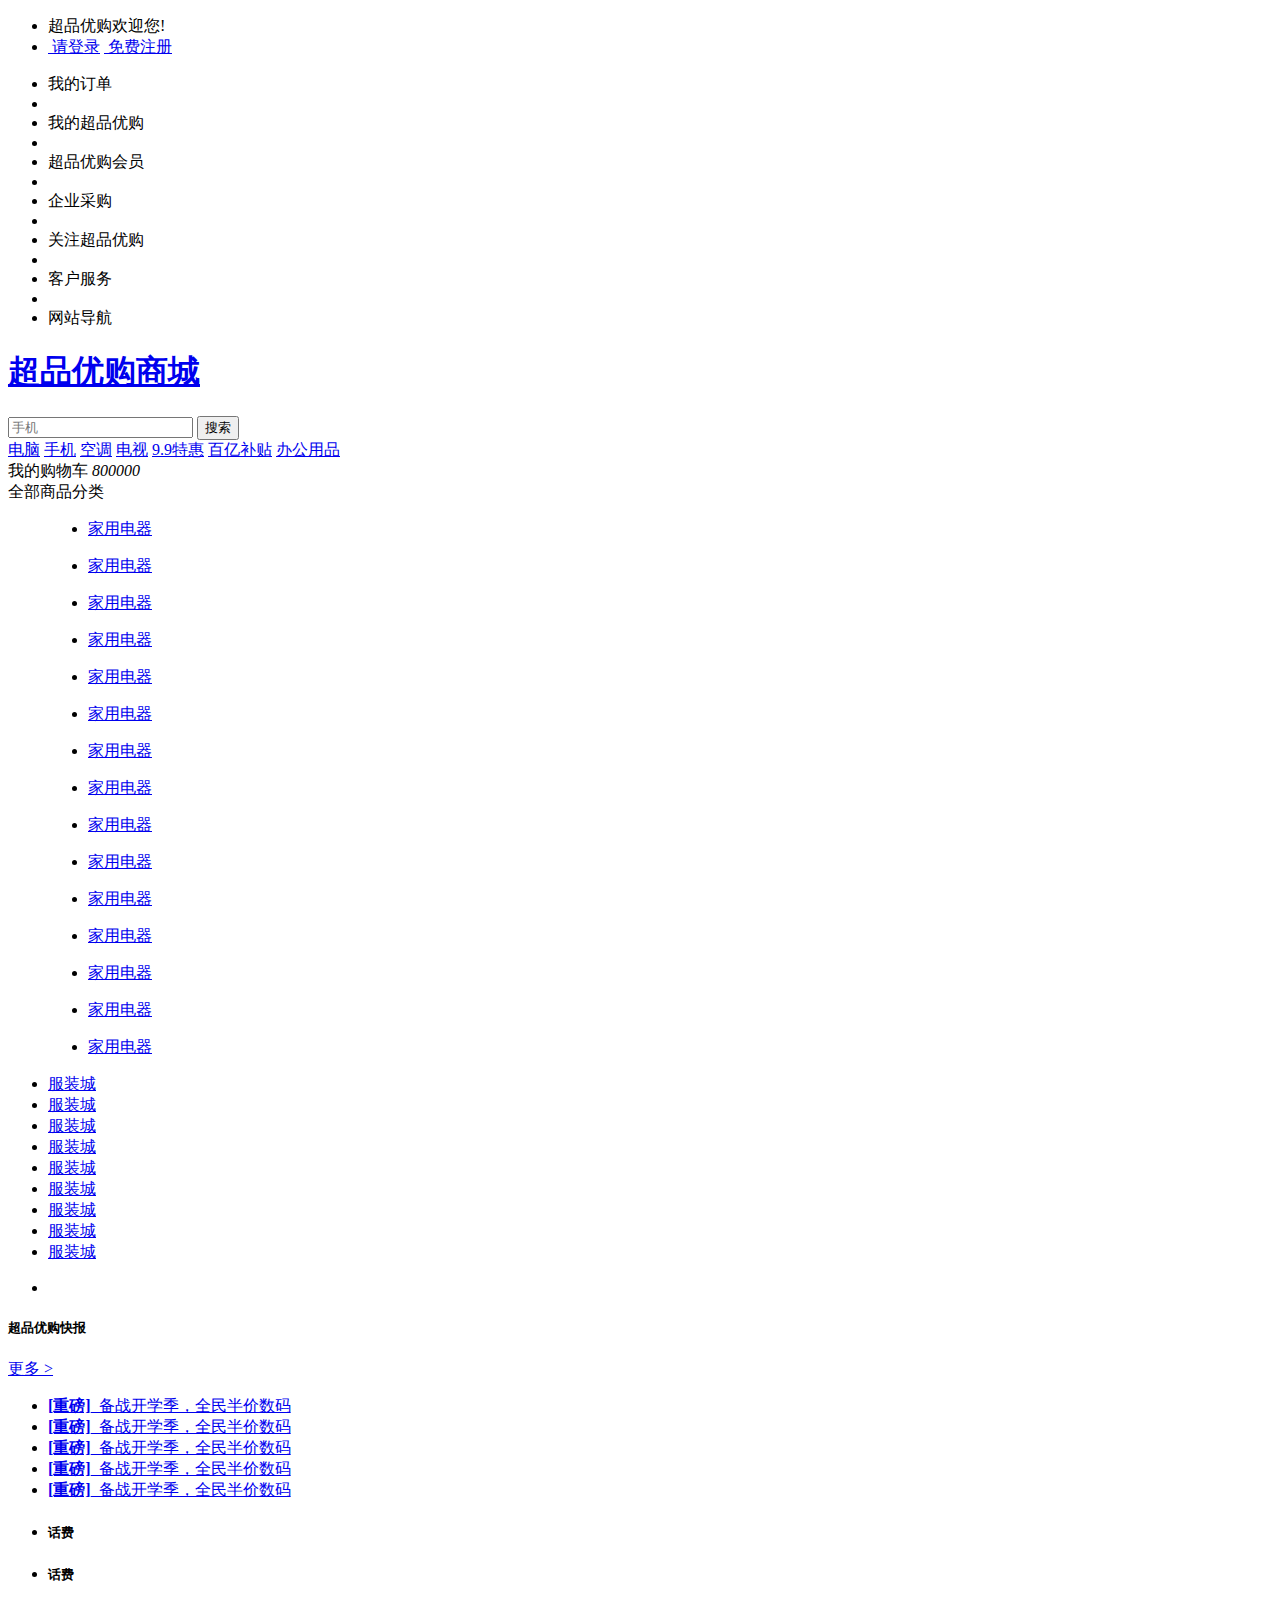
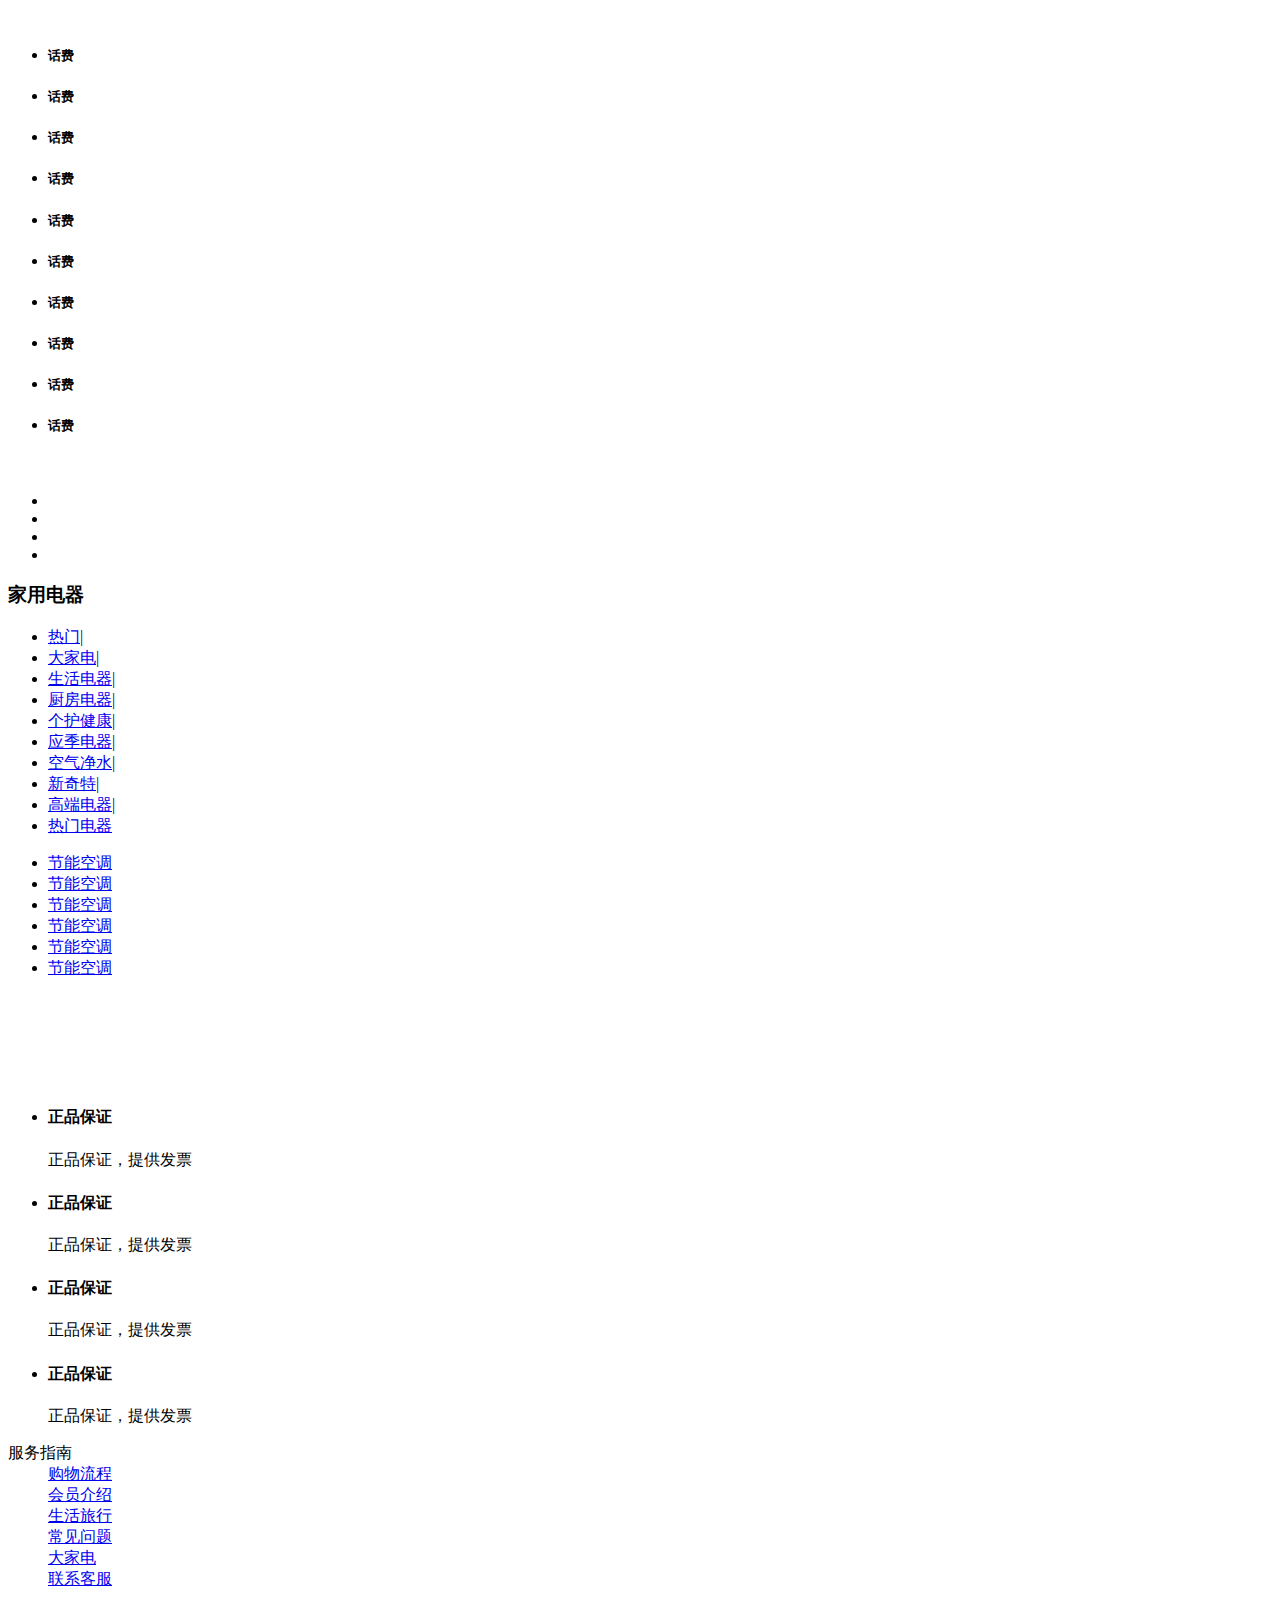
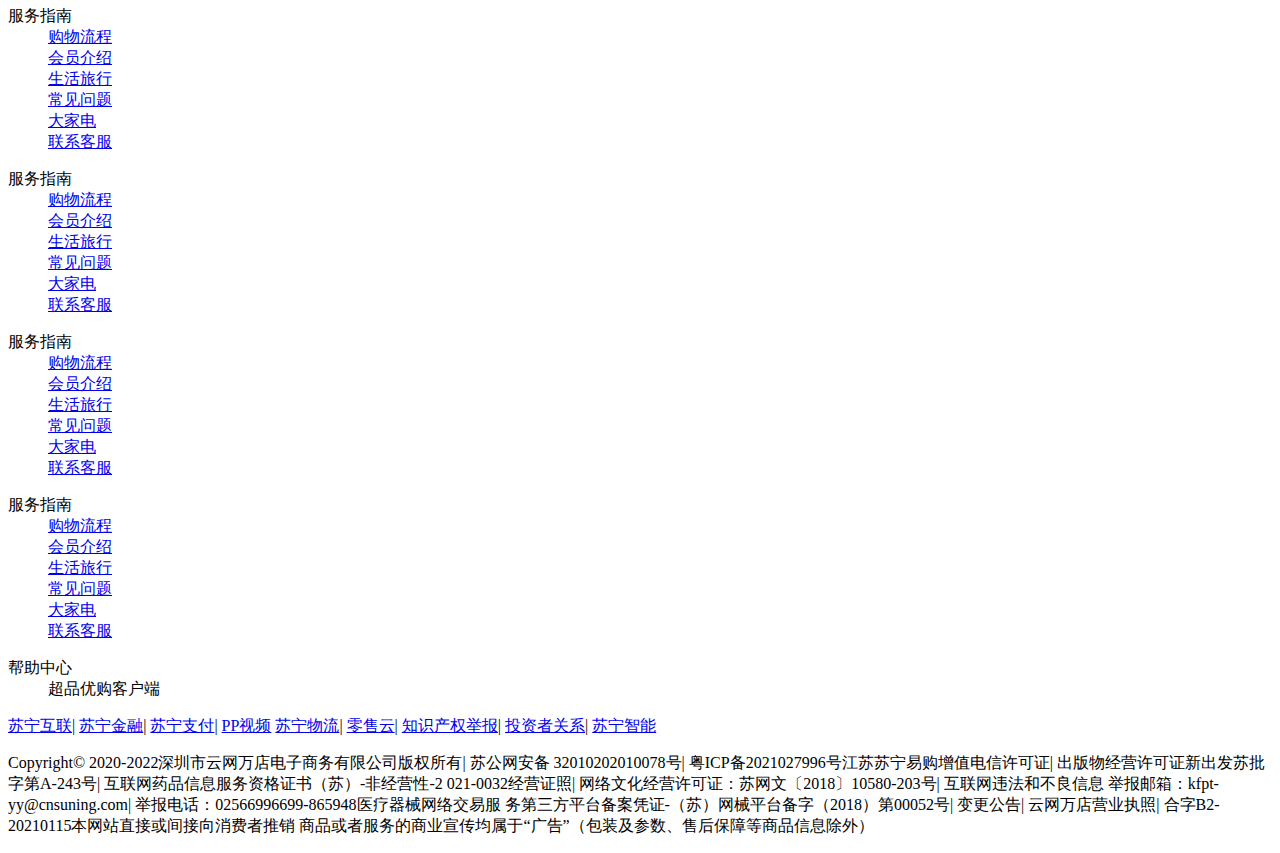
==== index.html @ 3c4c489f "Add files via upload" ====
<!DOCTYPE html>
<html lang="en">

<head>
    <meta charset="UTF-8">
    <meta http-equiv="X-UA-Compatible" content="IE=edge">
    <meta name="viewport" content="width=device-width, initial-scale=1.0">
    <title>超品优购</title>
    <link rel="stylesheet" href="/css/综合案例2/css/base.css">
    <link rel="stylesheet" href="/css/综合案例2/css/common.css">
    <link rel="stylesheet" href="/css/综合案例2/css/index.css">
    <link rel="shortcut icon" href="favicon.ico">
</head>

<body>
    <section class="shortcut">
        <div class="w">
            <div class="fl">
                <ul>
                    <li>超品优购欢迎您!&nbsp</li>
                    <li>
                        <a href="#">&nbsp请登录</a>
                        <a href="#" class="style_red">&nbsp免费注册</a>
                    </li>
                </ul>
            </div>
            <div class="fr">
                <ul>
                    <li>我的订单</li>
                    <li></li>
                    <li class="arrow-icon">我的超品优购</li>
                    <li></li>
                    <li>超品优购会员</li>
                    <li></li>
                    <li>企业采购</li>
                    <li></li>
                    <li class="arrow-icon">关注超品优购</li>
                    <li></li>
                    <li class="arrow-icon">客户服务</li>
                    <li></li>
                    <li class="arrow-icon">网站导航</li>
                </ul>
            </div>
        </div>
    </section>
    <header class="w header">
        <div class="logo">
            <h1><a href="index.html" title="超品优购商城">超品优购商城</a>
            </h1>
        </div>
        <div class="search">
            <input type="search" name="" id="" placeholder="手机">
            <button value="">搜索 </button>
        </div>
        <div class="hotwords">
            <a href="#" class="style_red">电脑</a>
            <a href="#">手机</a>
            <a href="#">空调</a>
            <a href="#">电视</a>
            <a href="#">9.9特惠</a>
            <a href="#">百亿补贴</a>
            <a href="#">办公用品</a>
        </div>
        <div class="shopcar">
            我的购物车
            <i class="count">
                800000
            </i>
        </div>
    </header>
    <nav class="nav">
        <div class="w">
            <div class="dropdowm">
                <dt>全部商品分类</dt>
                <dd>
                    <ul><li><a href="#">家用电器</a></li></ul>
                    <ul><li><a href="#">家用电器</a></li></ul>
                    <ul><li><a href="#">家用电器</a></li></ul>
                    <ul><li><a href="#">家用电器</a></li></ul>
                    <ul><li><a href="#">家用电器</a></li></ul>
                    <ul><li><a href="#">家用电器</a></li></ul>
                    <ul><li><a href="#">家用电器</a></li></ul>
                    <ul><li><a href="#">家用电器</a></li></ul>
                    <ul><li><a href="#">家用电器</a></li></ul>
                    <ul><li><a href="#">家用电器</a></li></ul>
                    <ul><li><a href="#">家用电器</a></li></ul>
                    <ul><li><a href="#">家用电器</a></li></ul>
                    <ul><li><a href="#">家用电器</a></li></ul>
                    <ul><li><a href="#">家用电器</a></li></ul>
                    <ul><li><a href="#">家用电器</a></li></ul>
                </dd>
            </div>
        </div>
            <div class="navitems">
                <ul>
                    <li><a href="#">服装城</a></li>
                    <li><a href="#">服装城</a></li>
                    <li><a href="#">服装城</a></li>
                    <li><a href="#">服装城</a></li>
                    <li><a href="#">服装城</a></li>
                    <li><a href="#">服装城</a></li>
                    <li><a href="#">服装城</a></li>
                    <li><a href="#">服装城</a></li>
                    <li><a href="#">服装城</a></li>
                </ul>
            
        </div>
    </nav>
    <div class="w">
        <div class="main">
            <div class="focus">
                <ul><li>
                    <img src="/css/综合案例2/upload/focus1.png" alt="">
                </li></ul>
            </div>
            <div class="newflash">
                <div class="firstnew">
                    <div class="newstop">
                        <div class="newsleft"><h5>超品优购快报</h5></div>
                        <div class="newsright"><a href="#">更多 ></a></div>
                    </div>
                    <div class="newslist">
                        <ul>
                            <li><a href="#"><strong>[重磅]</strong>&nbsp&nbsp备战开学季，全民半价数码</a></li>
                            <li><a href="#"><strong>[重磅]</strong>&nbsp&nbsp备战开学季，全民半价数码</a></li>
                            <li><a href="#"><strong>[重磅]</strong>&nbsp&nbsp备战开学季，全民半价数码</a></li>
                            <li><a href="#"><strong>[重磅]</strong>&nbsp&nbsp备战开学季，全民半价数码</a></li>
                            <li><a href="#"><strong>[重磅]</strong>&nbsp&nbsp备战开学季，全民半价数码</a></li>
                           
                           
                        </ul>
                    </div>
                </div>
                <div class="secoendnew">
                    <ul>
                        <li><i></i><p><h5>话费</h5></p></li>
                        <li><i></i><p><h5>话费</h5></p>
                        <img src="/css/综合案例2/images/success.png" alt="" class="jian"></li>
                        <li><i></i><p><h5>话费</h5></p></li>
                        <li><i></i><p><h5>话费</h5></p></li>
                        <li><i></i><p><h5>话费</h5></p></li>
                        <li><i></i><p><h5>话费</h5></p></li>
                        <li><i></i><p><h5>话费</h5></p></li>
                        <li><i></i><p><h5>话费</h5></p></li>
                        <li><i></i><p><h5>话费</h5></p></li>
                        <li><i></i><p><h5>话费</h5></p></li>
                        <li><i></i><p><h5>话费</h5></p></li>
                        <li><i></i><p><h5>话费</h5></p></li>
                      
                    </ul>
                </div>
                <div class="img"></div>
            </div>
        </div>
    </div>
    <div class="w recom">
        <div class="recom_hd"><img src="/css/综合案例2/images/recom.png" alt=""></div>
        <div class="recom_bd"><ul>
            <li><img src="/css/综合案例2/upload/recom_03.jpg" alt=""></li>
            <li><img src="/css/综合案例2/upload/recom_03.jpg" alt=""></li>
            <li><img src="/css/综合案例2/upload/recom_03.jpg" alt=""></li>
            <li><img src="/css/综合案例2/upload/recom_03.jpg" alt=""></li>
        </ul></div>
    </div>
    <div class="floor">
        <div class="w jiadian">
            <div class="box_hd">
                <h3>家用电器</h3>
                <div class="tab_list">
                    <ul>
                        <li><a href="#" class="style_red">热门</a>|</li>
                        <li><a href="#">大家电</a>|</li>
                        <li><a href="#">生活电器</a>|</li>
                        <li><a href="#">厨房电器</a>|</li>
                        <li><a href="#">个护健康</a>|</li>
                        <li><a href="#">应季电器</a>|</li>
                        <li><a href="#">空气净水</a>|</li>
                        <li><a href="#">新奇特</a>|</li>
                        <li><a href="#">高端电器</a>|</li>
                        <li><a href="#">热门电器</a></li>
                    </ul>
                </div>
            </div>
            <div class="box_bd">
                <div class="tab_content">
                        <div class="tab_list_item">
                            <div class="col_210">
                                <ul>
                                    <li><a href="#">节能空调</a></li>
                                    <li><a href="#">节能空调</a></li>
                                    <li><a href="#">节能空调</a></li>
                                    <li><a href="#">节能空调</a></li>
                                    <li><a href="#">节能空调</a></li>
                                    <li><a href="#">节能空调</a></li>
                                    <a href="#">
                                        <img src="/css/综合案例2/upload/floor-1-1.png" alt="">
                                    </a>
                                </ul>
                            </div>
                            <div class="col_329">
                                <a href="#"><img src="/css/综合案例2/upload/floor-1-b01.png" alt=""></a>
                            </div>
                            <div class="col_221">
                                <a href="#" class="bb"><img src="/css/综合案例2/upload/floor-1-2.png" alt=""></a>
                                <a href="#"><img src="/css/综合案例2/upload/floor-1-3.png" alt=""></a>
                            </div>
                            <div class="col_221">
                                <a href="#"><img src="/css/综合案例2/upload/floor-1-4.png" alt=""></a>
                            </div>
                            <div class="col_219">
                                <a href="#" class="bb"><img src="/css/综合案例2/upload/floor-1-5.png" alt=""></a>
                                <a href="#"><img src="/css/综合案例2/upload/floor-1-6.png" alt=""></a>
                            </div>
                        </div>
                </div>
            </div>
        </div>
    </div>
    <footer class="footer ">
        <div class="w">
            <div class="mod_service">
               <ul class="service_txt">
                <li><h5></h5><h4>正品保证</h4><p>正品保证，提供发票</p></li>
                <li><h5></h5><h4>正品保证</h4><p>正品保证，提供发票</p></li>
                <li><h5></h5><h4>正品保证</h4><p>正品保证，提供发票</p></li>
                <li><h5></h5><h4>正品保证</h4><p>正品保证，提供发票</p></li>
               </ul>
            </div>
            <div class="mod_help">
                <dl>
                    <dt>服务指南</dt>
                    <dd><a href="#">购物流程</a></dd>
                    <dd><a href="#">会员介绍</a></dd>
                    <dd><a href="#">生活旅行</a></dd>
                    <dd><a href="#">常见问题</a></dd>
                    <dd><a href="#">大家电</a></dd>
                    <dd><a href="#">联系客服</a></dd>
                </dl>
                <dl>
                    <dt>服务指南</dt>
                    <dd><a href="#">购物流程</a></dd>
                    <dd><a href="#">会员介绍</a></dd>
                    <dd><a href="#">生活旅行</a></dd>
                    <dd><a href="#">常见问题</a></dd>
                    <dd><a href="#">大家电</a></dd>
                    <dd><a href="#">联系客服</a></dd>
                </dl>
                <dl>
                    <dt>服务指南</dt>
                    <dd><a href="#">购物流程</a></dd>
                    <dd><a href="#">会员介绍</a></dd>
                    <dd><a href="#">生活旅行</a></dd>
                    <dd><a href="#">常见问题</a></dd>
                    <dd><a href="#">大家电</a></dd>
                    <dd><a href="#">联系客服</a></dd>
                </dl>
                <dl>
                    <dt>服务指南</dt>
                    <dd><a href="#">购物流程</a></dd>
                    <dd><a href="#">会员介绍</a></dd>
                    <dd><a href="#">生活旅行</a></dd>
                    <dd><a href="#">常见问题</a></dd>
                    <dd><a href="#">大家电</a></dd>
                    <dd><a href="#">联系客服</a></dd>
                </dl>
                <dl>
                    <dt>服务指南</dt>
                    <dd><a href="#">购物流程</a></dd>
                    <dd><a href="#">会员介绍</a></dd>
                    <dd><a href="#">生活旅行</a></dd>
                    <dd><a href="#">常见问题</a></dd>
                    <dd><a href="#">大家电</a></dd>
                    <dd><a href="#">联系客服</a></dd>
                </dl>
                <dl>
                    <dt>帮助中心</dt>
                    <dd><img src="/css/综合案例2/images/wx_cz.jpg" alt="">超品优购客户端</dd>
                </dl>
            </div>
            <div class="mod_copyright">


                <div class="links">
                    <a href="#">苏宁互联</a>|
                    <a href="#">苏宁金融</a>|
                    <a href="#">苏宁支付</a>|
                    <a href="#">PP视频</a>
                    <a href="#">苏宁物流</a>|
                    <a href="#">零售云</a>|
                    <a href="#">知识产权举报</a>|
                    <a href="#">投资者关系</a>|
                    <a href="#">苏宁智能</a>
                   </div>
                <div class="copyright">
                    <p>Copyright© 2020-2022深圳市云网万店电子商务有限公司版权所有| 
                        苏公网安备 32010202010078号| 粤ICP备2021027996号江苏苏宁易购增值电信许可证| 
                        出版物经营许可证新出发苏批字第A-243号| 互联网药品信息服务资格证书（苏）-非经营性-2
                        021-0032经营证照| 网络文化经营许可证：苏网文〔2018〕10580-203号| 互联网违法和不良信息
                        举报邮箱：kfpt-yy@cnsuning.com| 举报电话：02566996699-865948医疗器械网络交易服
                        务第三方平台备案凭证-（苏）网械平台备字（2018）第00052号| 变更公告| 云网万店营业执照| 合字B2-20210115本网站直接或间接向消费者推销
                        商品或者服务的商业宣传均属于“广告”（包装及参数、售后保障等商品信息除外）</p></div>
            </div>

        </div>
    </footer>
</body>

</html>
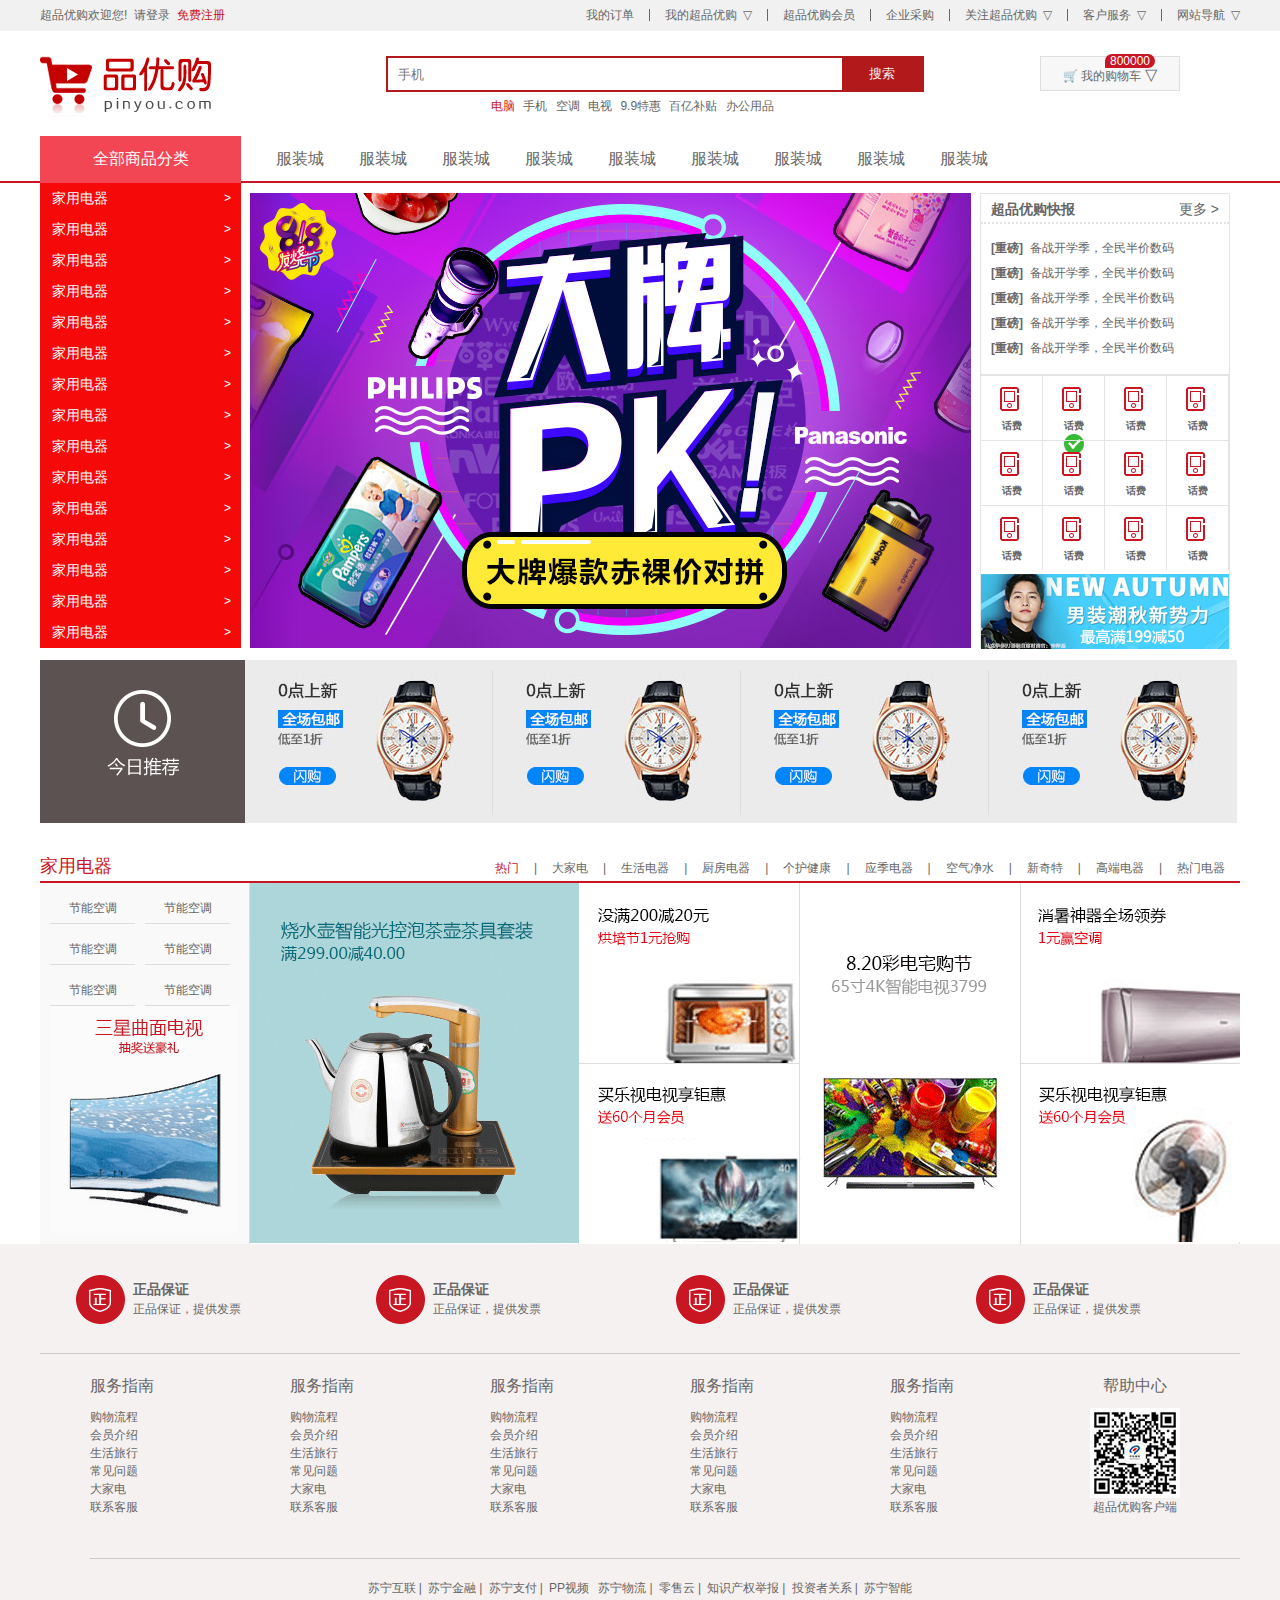
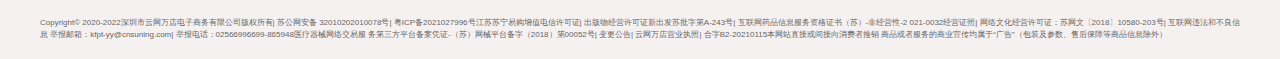
==== commit 01dd550b: "Add files via upload" ====
--- a/index.html
+++ b/index.html
@@ -6,9 +6,9 @@
     <meta http-equiv="X-UA-Compatible" content="IE=edge">
     <meta name="viewport" content="width=device-width, initial-scale=1.0">
     <title>超品优购</title>
-    <link rel="stylesheet" href="/css/综合案例2/css/base.css">
-    <link rel="stylesheet" href="/css/综合案例2/css/common.css">
-    <link rel="stylesheet" href="/css/综合案例2/css/index.css">
+    <link rel="stylesheet" href="/css/base.css">
+    <link rel="stylesheet" href="/css/common.css">
+    <link rel="stylesheet" href="/css/index.css">
     <link rel="shortcut icon" href="favicon.ico">
 </head>
 
@@ -110,7 +110,7 @@
         <div class="main">
             <div class="focus">
                 <ul><li>
-                    <img src="/css/综合案例2/upload/focus1.png" alt="">
+                    <img src="/upload/focus1.png" alt="">
                 </li></ul>
             </div>
             <div class="newflash">
@@ -135,7 +135,7 @@
                     <ul>
                         <li><i></i><p><h5>话费</h5></p></li>
                         <li><i></i><p><h5>话费</h5></p>
-                        <img src="/css/综合案例2/images/success.png" alt="" class="jian"></li>
+                        <img src="/images/success.png" alt="" class="jian"></li>
                         <li><i></i><p><h5>话费</h5></p></li>
                         <li><i></i><p><h5>话费</h5></p></li>
                         <li><i></i><p><h5>话费</h5></p></li>
@@ -154,12 +154,12 @@
         </div>
     </div>
     <div class="w recom">
-        <div class="recom_hd"><img src="/css/综合案例2/images/recom.png" alt=""></div>
+        <div class="recom_hd"><img src="/images/recom.png" alt=""></div>
         <div class="recom_bd"><ul>
-            <li><img src="/css/综合案例2/upload/recom_03.jpg" alt=""></li>
-            <li><img src="/css/综合案例2/upload/recom_03.jpg" alt=""></li>
-            <li><img src="/css/综合案例2/upload/recom_03.jpg" alt=""></li>
-            <li><img src="/css/综合案例2/upload/recom_03.jpg" alt=""></li>
+            <li><img src="/upload/recom_03.jpg" alt=""></li>
+            <li><img src="/upload/recom_03.jpg" alt=""></li>
+            <li><img src="/upload/recom_03.jpg" alt=""></li>
+            <li><img src="/upload/recom_03.jpg" alt=""></li>
         </ul></div>
     </div>
     <div class="floor">
@@ -193,23 +193,23 @@
                                     <li><a href="#">节能空调</a></li>
                                     <li><a href="#">节能空调</a></li>
                                     <a href="#">
-                                        <img src="/css/综合案例2/upload/floor-1-1.png" alt="">
+                                        <img src="/upload/floor-1-1.png" alt="">
                                     </a>
                                 </ul>
                             </div>
                             <div class="col_329">
-                                <a href="#"><img src="/css/综合案例2/upload/floor-1-b01.png" alt=""></a>
+                                <a href="#"><img src="/upload/floor-1-b01.png" alt=""></a>
                             </div>
                             <div class="col_221">
-                                <a href="#" class="bb"><img src="/css/综合案例2/upload/floor-1-2.png" alt=""></a>
-                                <a href="#"><img src="/css/综合案例2/upload/floor-1-3.png" alt=""></a>
+                                <a href="#" class="bb"><img src="/upload/floor-1-2.png" alt=""></a>
+                                <a href="#"><img src="/upload/floor-1-3.png" alt=""></a>
                             </div>
                             <div class="col_221">
-                                <a href="#"><img src="/css/综合案例2/upload/floor-1-4.png" alt=""></a>
+                                <a href="#"><img src="/upload/floor-1-4.png" alt=""></a>
                             </div>
                             <div class="col_219">
-                                <a href="#" class="bb"><img src="/css/综合案例2/upload/floor-1-5.png" alt=""></a>
-                                <a href="#"><img src="/css/综合案例2/upload/floor-1-6.png" alt=""></a>
+                                <a href="#" class="bb"><img src="/upload/floor-1-5.png" alt=""></a>
+                                <a href="#"><img src="/upload/floor-1-6.png" alt=""></a>
                             </div>
                         </div>
                 </div>
@@ -274,7 +274,7 @@
                 </dl>
                 <dl>
                     <dt>帮助中心</dt>
-                    <dd><img src="/css/综合案例2/images/wx_cz.jpg" alt="">超品优购客户端</dd>
+                    <dd><img src="/images/wx_cz.jpg" alt="">超品优购客户端</dd>
                 </dl>
             </div>
             <div class="mod_copyright">
--- a/css/base.css
+++ b/css/base.css
@@ -0,0 +1,71 @@
+/* 把我们所有标签的内外边距清零 */
+* {
+    margin: 0;
+    padding: 0;
+    /* css3盒子模型 */
+    box-sizing: border-box;
+}
+/* em 和 i 斜体的文字不倾斜 */
+em,
+i {
+    font-style: normal
+}
+/* 去掉li 的小圆点 */
+li {
+    list-style: none
+}
+
+img {
+    /* border 0 照顾低版本浏览器 如果 图片外面包含了链接会有边框的问题 */
+    border: 0;
+    /* 取消图片底侧有空白缝隙的问题 */
+    vertical-align: middle
+}
+
+button {
+    /* 当我们鼠标经过button 按钮的时候，鼠标变成小手 */
+    cursor: pointer
+}
+
+a {
+    color: #666;
+    text-decoration: none
+}
+
+a:hover {
+    color: #c81623
+}
+
+button,
+input {
+    /* "\5B8B\4F53" 就是宋体的意思 这样浏览器兼容性比较好 */
+    font-family: Microsoft YaHei, Heiti SC, tahoma, arial, Hiragino Sans GB, "\5B8B\4F53", sans-serif;
+    /* 默认有灰色边框我们需要手动去掉 */
+    border: 0; 
+    outline: none;
+}
+
+body {
+    /* CSS3 抗锯齿形 让文字显示的更加清晰 */
+    -webkit-font-smoothing: antialiased;
+    background-color: #fff;
+    font: 12px/1.5 Microsoft YaHei, Heiti SC, tahoma, arial, Hiragino Sans GB, "\5B8B\4F53", sans-serif;
+    color: #666
+}
+
+.hide,
+.none {
+    display: none
+}
+/* 清除浮动 */
+.clearfix:after {
+    visibility: hidden;
+    clear: both;
+    display: block;
+    content: ".";
+    height: 0
+}
+
+.clearfix {
+    *zoom: 1
+}--- a/css/common.css
+++ b/css/common.css
@@ -0,0 +1,252 @@
+.w{
+    width: 1200px;
+    margin: 0 auto;
+}
+.fl{
+    float: left;
+}
+.fr{
+    float: right;
+}
+.shortcut{
+    height: 31px;
+    background-color: #f1f1f1;
+    line-height: 31px;
+
+}
+.shortcut ul li {
+    float: left;
+}
+.style_red{
+    color: #c81623;
+}
+/* //选择所有偶数的 */
+.shortcut .fr ul li:nth-child(even){
+width: 1px;
+height: 12px;
+background-color: #666666;
+margin: 9px 15px 0;
+}
+.arrow-icon::after{
+    content: '▽';
+    margin-left: 6px;
+}
+
+/* 头部 */
+header{
+    position: relative;
+    height: 105px;
+    /* background-color: pink; */
+}
+.logo{
+    position: absolute;
+    top: 25px;
+    width: 171px;
+    height: 61px;
+    /* background-color: skyblue; */
+}
+.logo a {
+    display: block;
+    width: 171px;
+    height: 61px;
+    background: url(/images/logo\ .png ) no-repeat;
+    font-size: 0;
+}
+.search{
+    position: absolute;
+    width: 538px;
+    top: 25px;
+    height: 36px;
+    border: 2px solid #b1191a;
+    left: 346px;
+}
+.search input {
+    float: left;
+    width: 454px;
+    height: 32px;
+    padding-left: 10px;
+
+}
+.search button{
+    float: left;
+    width: 80px;
+    height: 32px;
+    background-color: #b1191a;
+   color: #f1f1f1;
+}
+.hotwords{
+    position: absolute;
+    top: 66px;
+    left: 346px;
+    margin-left: 100px;
+    /* padding-left: 10px; */
+}
+.hotwords a{
+    padding-left: 5px;
+}
+.shopcar{
+    position: absolute;
+    width: 140px;
+    height: 35px;
+    border: 1px solid #dfdfdf;
+    background-color: #f7f7f7;
+    right: 60px;
+    top: 25px;
+    text-align: center;
+    line-height: 35px;
+}
+.shopcar::before{
+    content: "🛒";
+    margin-left: 5 px;
+    color: #c81623;
+
+}
+.shopcar::after{
+    content: "▽";
+    font-size: 16px;
+}
+.count{
+    position: absolute;
+    line-height: 14px;
+    top: -3px;
+    right: 24px;
+    height: 14px;
+    color: #fff;
+    background-color: #c81624;
+    padding: 0 5px;
+    border-radius: 7px 7px 7px 0;
+}
+.nav{
+    height: 47px;
+    border-bottom: 2px solid #c81624;
+}
+.dropdowm{
+    float: left;
+    width: 201px;
+    height: 47px;
+    background-color: #f34654;
+    /* margin-left: 33px; */
+}
+.navitems{
+    float: left;
+}
+.dropdowm dt{
+    width: 100%;
+    height: 100%;
+    line-height: 45px;
+    text-align: center;
+    color: #fff;
+    font-size: 16px;
+}
+.dropdowm dt:hover{
+    
+}
+.dropdowm dd{
+    /* display: none; */
+    width: 100%;
+    height: 465px;
+    background-color: #f50909 ;
+}
+.dropdowm dd ul li{
+    position: relative;
+    height: 31px;
+    line-height: 31px;
+    margin-left: 2px;
+    padding-left: 10px;
+}
+.dropdowm dd ul li::after{
+    position: absolute;
+    content: ">";
+    color: #fff;
+    right: 10px;
+
+
+}
+.dropdowm dd ul li:hover{
+background-color: #fff;
+}
+.dropdowm dd ul li a{
+    font-size: 14px;
+    color: #fff;
+ 
+}
+.dropdowm dd ul li:hover a{
+    color: rgb(56, 19, 192);
+    }
+
+.navitems ul li{
+float: left;
+margin-left: 35px;
+}
+.navitems ul li a{
+    display: inline-block;
+    height: 45px;
+    line-height: 45px;
+    font-size: 16px;
+}
+
+.navitems ul li a:hover{
+    color: rgb(221, 17, 34);
+    }
+    .footer{
+        height: 415px;
+        background-color: #f6f1f1;
+        padding-top: 30px;
+    }
+    .mod_service{
+        height: 80px;
+        border-bottom: 1px solid #ccc;
+    }
+    .mod_service ul li{
+        float: left;
+        width: 300px;
+        height: 50px;
+      
+        padding-left: 35px;
+    }
+    .mod_service ul li h5{
+        float: left;
+        width: 50px;
+        height: 50px;
+        background:url(/images/icons.png) no-repeat -252px -2px;
+        margin-right: 8px;
+    }
+    .service_txt h4{
+        margin-top: 5px;
+        font-size: 14px;
+    }
+    .service_txt p{
+        font-size: 12px;
+    }
+    .mod_help{
+        height: 185px;
+        border-bottom: 1px solid #ccc;
+        margin-top: 20px; 
+        margin-left: 50px;
+    }
+    .mod_help dl{
+        float: left;
+        width: 200px;
+    }
+    .mod_help dl:nth-child(6){
+        float: left;
+        width: 90px;
+        text-align: center;
+    }
+    .mod_help dl dt{
+        font-size: 16px;
+        margin-bottom: 10px;
+    }
+    .links{
+        margin-top: 20px;
+        text-align: center;
+
+    }
+    .links a {
+        padding:0 3px;
+    }
+    .copyright p{
+        margin-top: 20px;
+        font-size: 8px;
+    }
+    --- a/css/index.css
+++ b/css/index.css
@@ -0,0 +1,179 @@
+.main{
+    width: 980px;
+    height: 455px;
+    /* background-color: pink; */
+    margin-left: 210px ;
+    margin-top: 10px;
+}
+.focus{
+    float: left;
+    width: 721px;
+    height: 100%;
+    background-color: red;
+}
+.newflash{
+    float: right;
+    width: 250px;
+    height: 100%;
+    /* background-color: skyblue; */
+    border: 1px solid #e4e4e4;
+
+}
+.firstnew{
+    height: 180px;
+    /* background-color: pink; */
+}
+.secoendnew{
+    height: 195px;
+    /* background-color: red; */
+    border-top: 1px solid #e4e4e4;
+}
+.img{
+    margin-top: 5px;
+    height:75px ;
+    background:url(/upload/bargain.png);
+}
+.newstop{
+    height: 30px;
+    border-bottom: 2px dotted #e4e4e4;
+    line-height: 30px;
+    font-size: 14px;
+}
+.newsleft{
+    float: left;
+    margin-left: 10px;
+}
+.newsleft h5{
+    font-size: 14px;
+}
+.newsright{
+    float: right;
+    margin-right: 10px;
+}
+.newslist{
+    margin-top: 15px;
+   margin-left: 10px;
+}
+.newslist ul li {
+    margin-top: 7px;
+}
+.secoendnew ul li{
+    float: left;
+    width: 62px;
+    height: 65px;
+    border-right: 1px solid #e4e4e4;
+    border-top: 1px solid #e4e4e4;
+    text-align: center;
+}
+.secoendnew ul li i{
+    display: inline-block;
+    width: 24px;
+    height: 28px;
+    
+    margin-top: 10px;
+    background:url(/images/icons.png) -19px -15px no-repeat;
+}
+.secoendnew ul li i:nth-child(2){
+    position: relative;
+}
+/* .jian{
+    width: 10px;
+    height: 10px;
+    position: absolute;
+    top: 0;
+    right: 0;
+} */
+.recom{
+    height: 163px;
+    margin-top: 12px;
+    /* background-color: pink; */
+}
+.recom_hd{
+    float: left;
+    width: 205px;
+    height: 100%;
+    background-color: #5c5251;
+    padding-top: 30px;
+    text-align: center;
+    /* background: url(/css/综合案例2/images/recom.png) no-repeat; */
+}
+.recom_bd{
+    float: left;
+}
+.recom_bd ul li{
+    position: relative;
+    float: left;
+}
+.recom_bd ul li:nth-child(-n+3):after {
+    content: '';
+    position: absolute;
+    width: 1px;
+    height: 145px;
+    right: 0;
+    top: 10px;
+    background-color: #ddd;
+}
+.recom_bd ul li img{
+    width: 248px;
+    height: 163px;
+}
+.box_hd{
+    height: 30px;
+    border-bottom: 2px solid #c81623;
+}
+.box_hd h3{
+    float: left;
+    font-size: 18px;
+    color: #c81623;
+    font-weight: 400;
+}
+.tab_list{
+    float: right;
+    line-height: 30px;
+} 
+.tab_list ul li{
+    float: left;
+}
+.tab_list ul li a{
+    margin: 0 15px;
+}
+.floor .w{
+    margin-top: 30px;
+}
+.box_bd{
+    height: 361px;
+    /* background-color: pink; */
+}
+.tab_list_item>div{
+    float: left;
+    height: 361px;
+    border-right: 1px solid #ddd;
+}
+.col_210{
+width: 210px;
+background-color: #f9f9f9;
+text-align: center;
+}
+.col_210 ul li{
+    height: 31px;
+    width: 85px;
+float: left;
+text-align: center;
+line-height: 31px;
+margin-left: 10px;
+margin-top: 10px;
+border-bottom: 1px solid #ddd;
+}
+.col_329{
+    width: 329px;
+}
+.col_221{
+    width: 221px;
+}
+.col_219{
+    width: 219px;
+}
+.bb{
+    display: block;
+    border-bottom: 1px solid #ddd;
+}